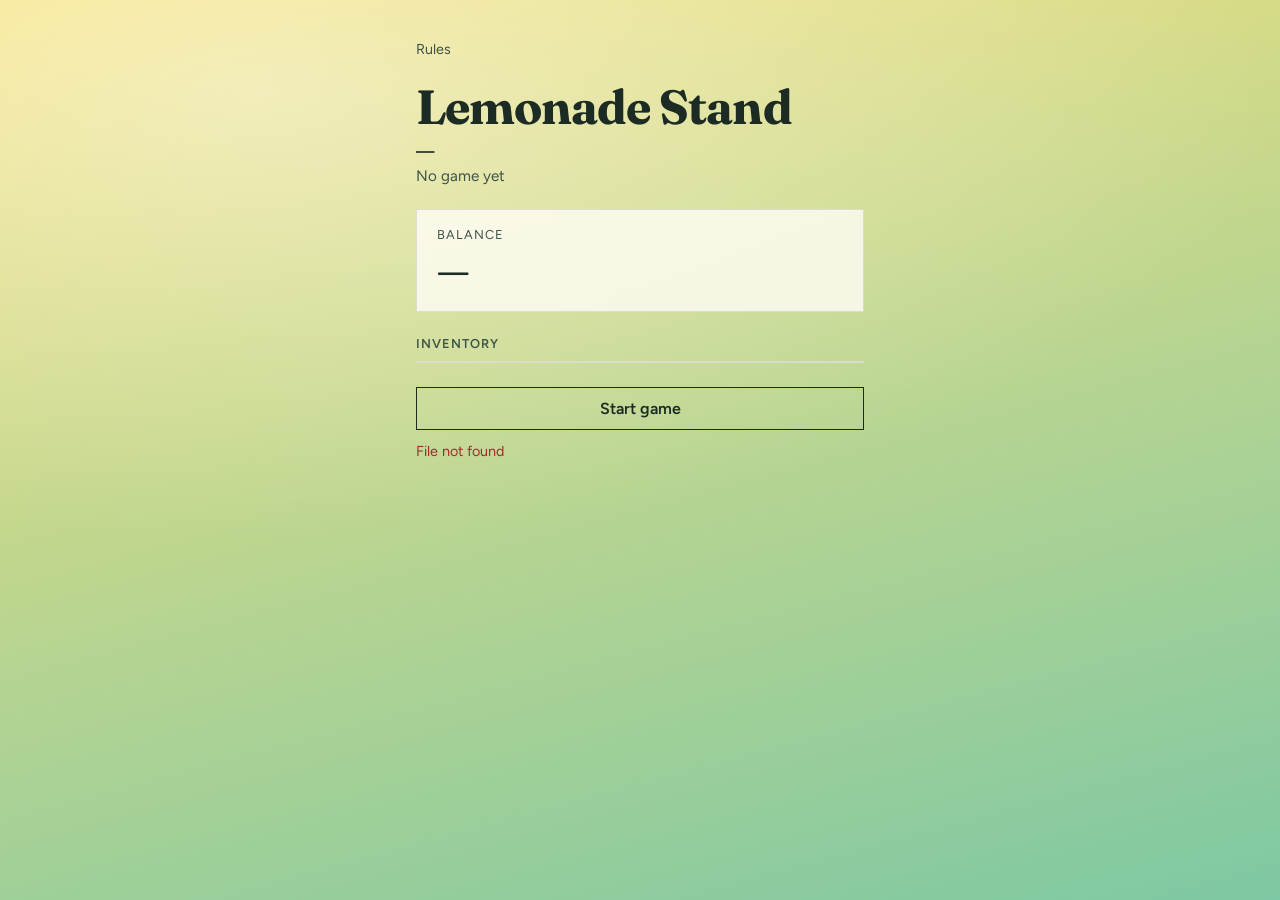
==== static/play.html @ a0077da5 "initial commit" ====
<!DOCTYPE html>
<html lang="en">
<head>
  <meta charset="UTF-8" />
  <meta name="viewport" content="width=device-width, initial-scale=1" />
  <title>Play · Lemonade Stand</title>
  <link rel="preconnect" href="https://fonts.googleapis.com" />
  <link rel="preconnect" href="https://fonts.gstatic.com" crossorigin />
  <link href="https://fonts.googleapis.com/css2?family=Fraunces:opsz,wght@9..144,500;9..144,700&family=Figtree:wght@400;600&display=swap" rel="stylesheet" />
  <link rel="stylesheet" href="/static/style.css" />
</head>
<body>
  <main class="stand">
    <p class="nav-back"><a href="/">Rules</a></p>
    <header class="brand">
      <h1>Lemonade Stand</h1>
      <p class="player" id="player-line" aria-live="polite">—</p>
      <p class="meta" id="phase-line">No game yet</p>
    </header>

    <section class="balance" aria-live="polite">
      <p class="label">Balance</p>
      <p class="amount" id="balance">—</p>
    </section>

    <section class="inventory" aria-live="polite">
      <h2>Inventory</h2>
      <ul id="inventory-list"></ul>
    </section>

    <section class="actions" id="actions">
      <button type="button" id="btn-start">Start game</button>
      <div id="day-start" class="day-start hidden">
        <p class="hint">Buy ingredients, then open for the day.</p>
        <div id="buy-rows"></div>
        <label class="price-row">
          Lemonade price
          <input type="number" id="lemonade-price" min="0" step="0.01" value="2.00" />
          <button type="button" id="btn-set-price">Set</button>
        </label>
        <button type="button" id="btn-continue" class="primary">Open for the day</button>
      </div>
      <p id="message" class="message" hidden></p>
    </section>
  </main>
  <script src="/static/app.js"></script>
</body>
</html>
---- static/style.css ----
:root {
  --bg-top: #f7e27c;
  --bg-bottom: #7ec8a3;
  --ink: #1c2b24;
  --muted: #3d5348;
  --panel: rgba(255, 252, 245, 0.82);
  --accent: #c45c26;
  --line: rgba(28, 43, 36, 0.12);
  --ok: #1f6b4a;
}

* {
  box-sizing: border-box;
}

body {
  margin: 0;
  min-height: 100vh;
  color: var(--ink);
  font-family: "Figtree", system-ui, sans-serif;
  background:
    radial-gradient(ellipse 80% 50% at 20% 10%, rgba(255, 255, 255, 0.45), transparent),
    linear-gradient(165deg, var(--bg-top), var(--bg-bottom));
}

.stand {
  width: min(28rem, calc(100% - 2rem));
  margin: 0 auto;
  padding: 2.5rem 0 3rem;
  display: flex;
  flex-direction: column;
  gap: 1.5rem;
  animation: rise 0.6s ease-out;
}

@keyframes rise {
  from {
    opacity: 0;
    transform: translateY(12px);
  }
  to {
    opacity: 1;
    transform: translateY(0);
  }
}

.brand h1 {
  margin: 0;
  font-family: "Fraunces", Georgia, serif;
  font-weight: 700;
  font-size: clamp(2.2rem, 8vw, 3rem);
  letter-spacing: -0.02em;
  line-height: 1.05;
}

.player {
  margin: 0.55rem 0 0;
  font-size: 1.05rem;
  font-weight: 600;
}

.player .email {
  display: block;
  margin-top: 0.15rem;
  font-size: 0.85rem;
  font-weight: 400;
  color: var(--muted);
}

.meta {
  margin: 0.35rem 0 0;
  color: var(--muted);
  font-size: 0.95rem;
}

.balance {
  padding: 1.1rem 1.25rem;
  background: var(--panel);
  border: 1px solid var(--line);
  backdrop-filter: blur(6px);
}

.balance .label {
  margin: 0;
  font-size: 0.8rem;
  text-transform: uppercase;
  letter-spacing: 0.08em;
  color: var(--muted);
}

.balance .amount {
  margin: 0.2rem 0 0;
  font-family: "Fraunces", Georgia, serif;
  font-size: 2.4rem;
  font-weight: 700;
  font-variant-numeric: tabular-nums;
}

.inventory h2 {
  margin: 0 0 0.6rem;
  font-size: 0.8rem;
  text-transform: uppercase;
  letter-spacing: 0.08em;
  color: var(--muted);
  font-weight: 600;
}

.inventory ul {
  list-style: none;
  margin: 0;
  padding: 0;
  background: var(--panel);
  border: 1px solid var(--line);
}

.inventory li {
  display: flex;
  justify-content: space-between;
  padding: 0.7rem 1rem;
  border-bottom: 1px solid var(--line);
  font-variant-numeric: tabular-nums;
}

.inventory li:last-child {
  border-bottom: none;
}

.inventory .qty {
  font-weight: 600;
}

.actions {
  display: flex;
  flex-direction: column;
  gap: 0.75rem;
}

button {
  font: inherit;
  font-weight: 600;
  border: 1px solid var(--ink);
  background: transparent;
  color: var(--ink);
  padding: 0.7rem 1rem;
  cursor: pointer;
  transition: background 0.15s ease, color 0.15s ease, transform 0.15s ease;
}

button:hover:not(:disabled) {
  background: var(--ink);
  color: #fff7e8;
}

button:active:not(:disabled) {
  transform: scale(0.98);
}

button:disabled {
  opacity: 0.4;
  cursor: not-allowed;
}

button.primary {
  background: var(--accent);
  border-color: var(--accent);
  color: #fff8f2;
}

button.primary:hover:not(:disabled) {
  background: #a84b1d;
  border-color: #a84b1d;
  color: #fff8f2;
}

.day-start {
  display: flex;
  flex-direction: column;
  gap: 0.75rem;
  padding: 1rem;
  background: var(--panel);
  border: 1px solid var(--line);
}

.day-start.hidden {
  display: none;
}

.hint {
  margin: 0;
  color: var(--muted);
  font-size: 0.9rem;
}

.buy-row {
  display: grid;
  grid-template-columns: 1fr auto auto;
  gap: 0.5rem;
  align-items: center;
}

.buy-row input {
  width: 4.5rem;
  font: inherit;
  padding: 0.4rem 0.5rem;
  border: 1px solid var(--line);
  background: #fff;
}

.price-row {
  display: grid;
  grid-template-columns: 1fr auto auto;
  gap: 0.5rem;
  align-items: center;
  font-size: 0.95rem;
}

.price-row input {
  width: 5rem;
  font: inherit;
  padding: 0.4rem 0.5rem;
  border: 1px solid var(--line);
  background: #fff;
}

.message {
  margin: 0;
  min-height: 1.25rem;
  color: var(--ok);
  font-size: 0.9rem;
}

.message.error {
  color: #9b2c2c;
}

.nav-back {
  margin: 0;
  font-size: 0.9rem;
}

.nav-back a {
  color: var(--muted);
  text-decoration: none;
  border-bottom: 1px solid transparent;
  transition: color 0.15s ease, border-color 0.15s ease;
}

.nav-back a:hover {
  color: var(--ink);
  border-bottom-color: var(--ink);
}

/* --- Landing / rules --- */

body.landing {
  overflow-x: hidden;
}

.hero-wash {
  position: fixed;
  inset: -10% -5% auto;
  height: min(70vh, 36rem);
  pointer-events: none;
  background:
    radial-gradient(ellipse 55% 70% at 75% 20%, rgba(255, 248, 220, 0.7), transparent 70%),
    radial-gradient(ellipse 40% 50% at 10% 60%, rgba(255, 210, 90, 0.35), transparent 65%);
  animation: wash-drift 14s ease-in-out infinite alternate;
}

@keyframes wash-drift {
  from {
    transform: translate3d(0, 0, 0) scale(1);
  }
  to {
    transform: translate3d(-2%, 3%, 0) scale(1.04);
  }
}

.intro {
  position: relative;
  width: min(36rem, calc(100% - 2rem));
  margin: 0 auto;
  padding: 18vh 0 4rem;
  display: flex;
  flex-direction: column;
  gap: 3.5rem;
}

.intro-brand {
  animation: rise 0.7s ease-out;
}

.brand-mark {
  margin: 0;
  font-family: "Fraunces", Georgia, serif;
  font-weight: 700;
  font-size: clamp(2.6rem, 10vw, 3.6rem);
  letter-spacing: -0.03em;
  line-height: 0.95;
}

.intro-brand h1 {
  margin: 1.1rem 0 0;
  font-family: "Fraunces", Georgia, serif;
  font-weight: 500;
  font-size: clamp(1.35rem, 4.2vw, 1.75rem);
  line-height: 1.25;
  max-width: 18ch;
}

.lede {
  margin: 0.85rem 0 0;
  color: var(--muted);
  font-size: 1.05rem;
  line-height: 1.5;
  max-width: 34ch;
  animation: rise 0.7s ease-out 0.08s both;
}

.cta-row {
  margin: 1.6rem 0 0;
  animation: rise 0.7s ease-out 0.16s both;
}

.cta {
  display: inline-block;
  font-weight: 600;
  text-decoration: none;
  padding: 0.85rem 1.35rem;
  background: var(--accent);
  border: 1px solid var(--accent);
  color: #fff8f2;
  transition: background 0.15s ease, border-color 0.15s ease, transform 0.15s ease;
}

.cta:hover {
  background: #a84b1d;
  border-color: #a84b1d;
}

.cta:active {
  transform: scale(0.98);
}

.rules {
  animation: rise 0.7s ease-out 0.22s both;
}

.rules h2 {
  margin: 0 0 1rem;
  font-family: "Fraunces", Georgia, serif;
  font-weight: 700;
  font-size: 1.35rem;
}

.rules ol {
  margin: 0;
  padding: 0;
  list-style: none;
  counter-reset: rule;
  display: flex;
  flex-direction: column;
  gap: 1.1rem;
}

.rules li {
  position: relative;
  padding-left: 2.4rem;
  color: var(--muted);
  line-height: 1.45;
  font-size: 0.98rem;
}

.rules li::before {
  counter-increment: rule;
  content: counter(rule);
  position: absolute;
  left: 0;
  top: 0.05rem;
  width: 1.65rem;
  height: 1.65rem;
  display: grid;
  place-items: center;
  font-family: "Fraunces", Georgia, serif;
  font-weight: 700;
  font-size: 0.95rem;
  color: var(--ink);
  border-bottom: 2px solid var(--accent);
}

.rules li strong {
  display: block;
  color: var(--ink);
  font-weight: 600;
  margin-bottom: 0.15rem;
}

@media (max-width: 40rem) {
  .intro {
    padding-top: 12vh;
  }
}
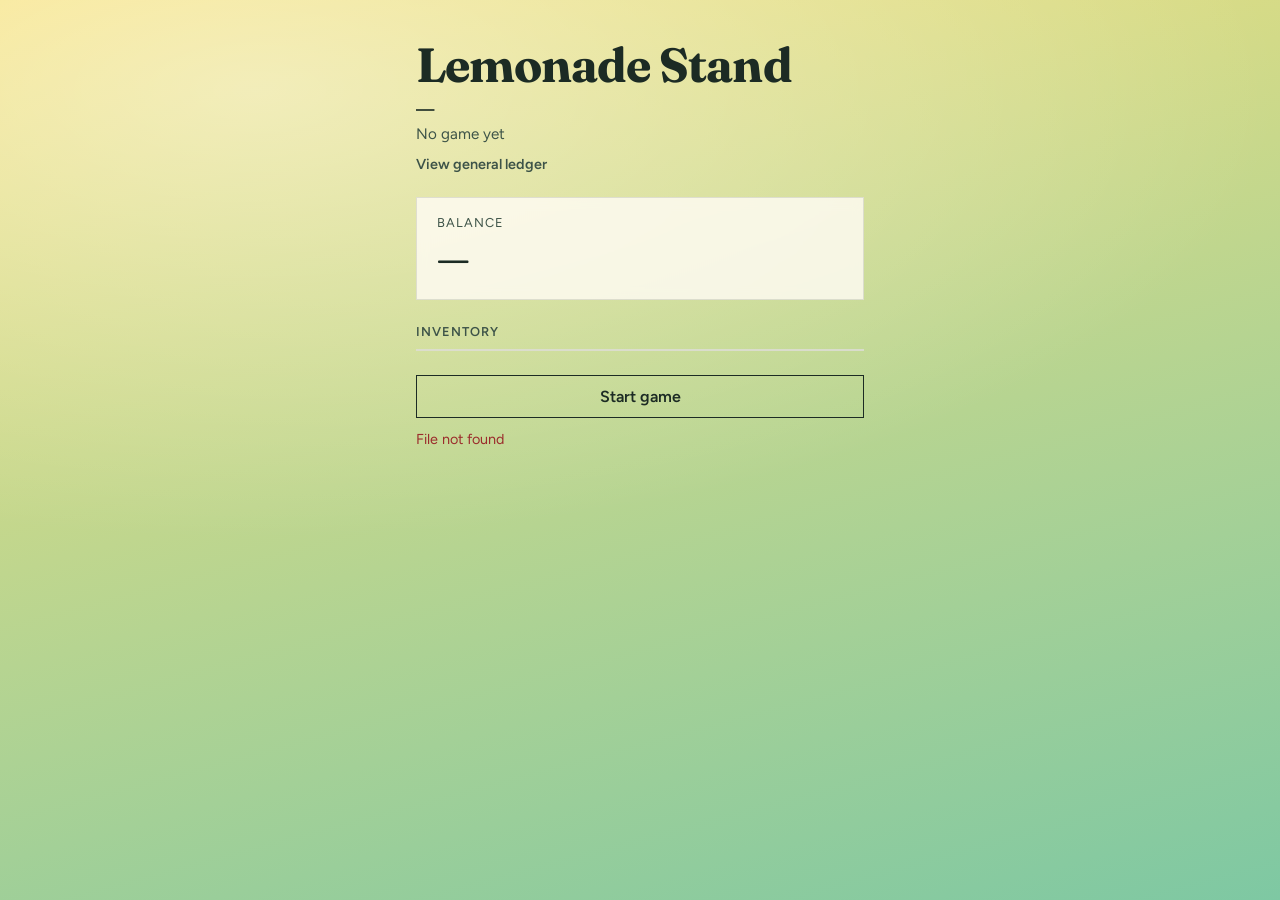
==== commit 2e89340d: "additional features" ====
--- a/static/play.html
+++ b/static/play.html
@@ -11,11 +11,13 @@
 </head>
 <body>
   <main class="stand">
-    <p class="nav-back"><a href="/">Rules</a></p>
     <header class="brand">
       <h1>Lemonade Stand</h1>
       <p class="player" id="player-line" aria-live="polite">—</p>
       <p class="meta" id="phase-line">No game yet</p>
+      <p class="nav-links">
+        <a href="/ledger">View general ledger</a>
+      </p>
     </header>
 
     <section class="balance" aria-live="polite">
--- a/static/style.css
+++ b/static/style.css
@@ -231,23 +231,6 @@
 
 .message.error {
   color: #9b2c2c;
-}
-
-.nav-back {
-  margin: 0;
-  font-size: 0.9rem;
-}
-
-.nav-back a {
-  color: var(--muted);
-  text-decoration: none;
-  border-bottom: 1px solid transparent;
-  transition: color 0.15s ease, border-color 0.15s ease;
-}
-
-.nav-back a:hover {
-  color: var(--ink);
-  border-bottom-color: var(--ink);
 }
 
 /* --- Landing / rules --- */
@@ -400,3 +383,132 @@
     padding-top: 12vh;
   }
 }
+
+/* --- Nav / ledger --- */
+
+.nav-links {
+  margin: 0.75rem 0 0;
+  font-size: 0.9rem;
+}
+
+.nav-links a {
+  color: var(--muted);
+  font-weight: 600;
+  text-decoration: none;
+  border-bottom: 1px solid transparent;
+  transition: color 0.15s ease, border-color 0.15s ease;
+}
+
+.nav-links a:hover {
+  color: var(--ink);
+  border-bottom-color: var(--accent);
+}
+
+.ledger-page {
+  width: min(44rem, calc(100% - 2rem));
+}
+
+.balance .verify {
+  margin: 0.45rem 0 0;
+  font-size: 0.85rem;
+  color: var(--ok);
+}
+
+.balance .verify.mismatch {
+  color: #9b2c2c;
+}
+
+.ledger h2 {
+  margin: 0;
+  font-size: 0.8rem;
+  text-transform: uppercase;
+  letter-spacing: 0.08em;
+  color: var(--muted);
+  font-weight: 600;
+}
+
+.ledger-heading {
+  display: flex;
+  align-items: center;
+  justify-content: space-between;
+  gap: 1rem;
+  margin-bottom: 0.6rem;
+}
+
+.ledger-heading button {
+  padding: 0.45rem 0.75rem;
+  font-size: 0.85rem;
+}
+
+.ledger-table-wrap {
+  overflow-x: auto;
+  background: var(--panel);
+  border: 1px solid var(--line);
+  animation: rise 0.55s ease-out 0.08s both;
+}
+
+.ledger-table {
+  width: 100%;
+  border-collapse: collapse;
+  font-variant-numeric: tabular-nums;
+  font-size: 0.92rem;
+}
+
+.ledger-table th,
+.ledger-table td {
+  padding: 0.65rem 0.85rem;
+  text-align: left;
+  border-bottom: 1px solid var(--line);
+  white-space: nowrap;
+}
+
+.ledger-table th {
+  font-size: 0.72rem;
+  text-transform: uppercase;
+  letter-spacing: 0.06em;
+  color: var(--muted);
+  font-weight: 600;
+}
+
+.ledger-table tbody tr:last-child td {
+  border-bottom: none;
+}
+
+.ledger-table td.num {
+  text-align: right;
+  font-weight: 600;
+}
+
+.ledger-table th:nth-child(n + 4) {
+  text-align: right;
+}
+
+.ledger-table .item-id {
+  font-size: 0.85rem;
+  color: var(--muted);
+  font-variant-numeric: normal;
+}
+
+.ledger-table .outflow {
+  color: #9b2c2c;
+}
+
+.ledger-table .inflow {
+  color: var(--ok);
+}
+
+.ledger-table tr.latest {
+  background: rgba(255, 255, 255, 0.45);
+}
+
+.ledger-table tr.latest td:nth-child(5) {
+  font-family: "Fraunces", Georgia, serif;
+  font-size: 1.05rem;
+}
+
+.ledger-table .empty {
+  text-align: center;
+  color: var(--muted);
+  font-weight: 400;
+  white-space: normal;
+}
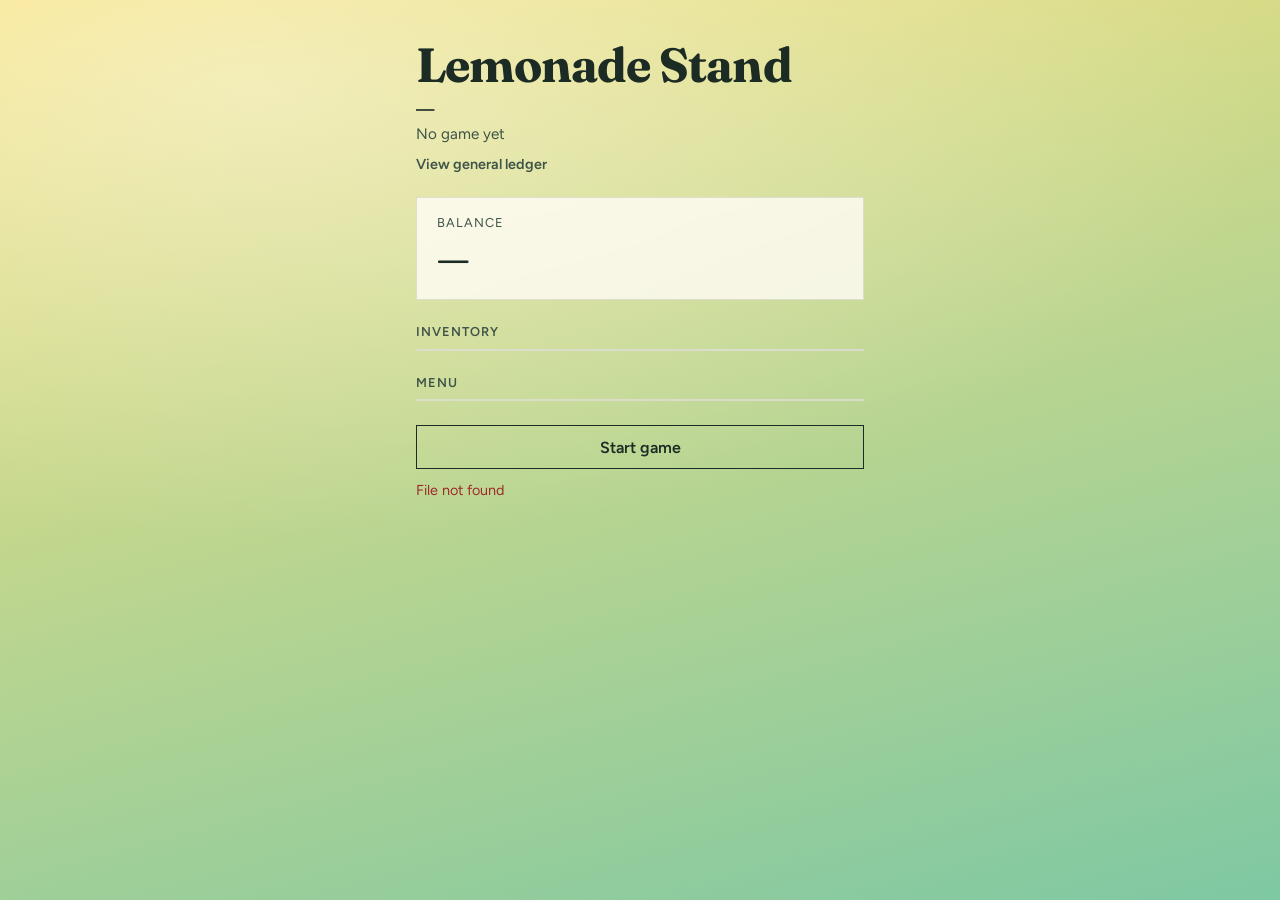
==== commit d96db718: "UI improvements" ====
--- a/static/play.html
+++ b/static/play.html
@@ -30,6 +30,11 @@
       <ul id="inventory-list"></ul>
     </section>
 
+    <section class="menu" aria-live="polite">
+      <h2>Menu</h2>
+      <ul id="menu-list"></ul>
+    </section>
+
     <section class="actions" id="actions">
       <button type="button" id="btn-start">Start game</button>
       <div id="day-start" class="day-start hidden">
--- a/static/style.css
+++ b/static/style.css
@@ -96,7 +96,8 @@
   font-variant-numeric: tabular-nums;
 }
 
-.inventory h2 {
+.inventory h2,
+.menu h2 {
   margin: 0 0 0.6rem;
   font-size: 0.8rem;
   text-transform: uppercase;
@@ -105,7 +106,8 @@
   font-weight: 600;
 }
 
-.inventory ul {
+.inventory ul,
+.menu > ul {
   list-style: none;
   margin: 0;
   padding: 0;
@@ -125,8 +127,65 @@
   border-bottom: none;
 }
 
-.inventory .qty {
-  font-weight: 600;
+.inventory .qty,
+.menu .qty {
+  font-weight: 600;
+}
+
+.menu-empty {
+  padding: 0.7rem 1rem;
+  color: var(--muted);
+}
+
+.menu-item {
+  padding: 0.85rem 1rem 1rem;
+  border-bottom: 1px solid var(--line);
+}
+
+.menu-item:last-child {
+  border-bottom: none;
+}
+
+.menu-item-header {
+  display: flex;
+  justify-content: space-between;
+  align-items: baseline;
+  gap: 0.75rem;
+}
+
+.menu-item-name {
+  font-family: "Fraunces", Georgia, serif;
+  font-weight: 700;
+  font-size: 1.15rem;
+  text-transform: capitalize;
+}
+
+.menu-item-price {
+  font-variant-numeric: tabular-nums;
+  font-weight: 600;
+}
+
+.menu-recipe-label {
+  margin: 0.55rem 0 0.35rem;
+  font-size: 0.72rem;
+  text-transform: uppercase;
+  letter-spacing: 0.06em;
+  color: var(--muted);
+}
+
+.menu-recipe {
+  list-style: none;
+  margin: 0;
+  padding: 0;
+}
+
+.menu-recipe li {
+  display: flex;
+  justify-content: space-between;
+  padding: 0.25rem 0;
+  font-size: 0.95rem;
+  font-variant-numeric: tabular-nums;
+  color: var(--muted);
 }
 
 .actions {
